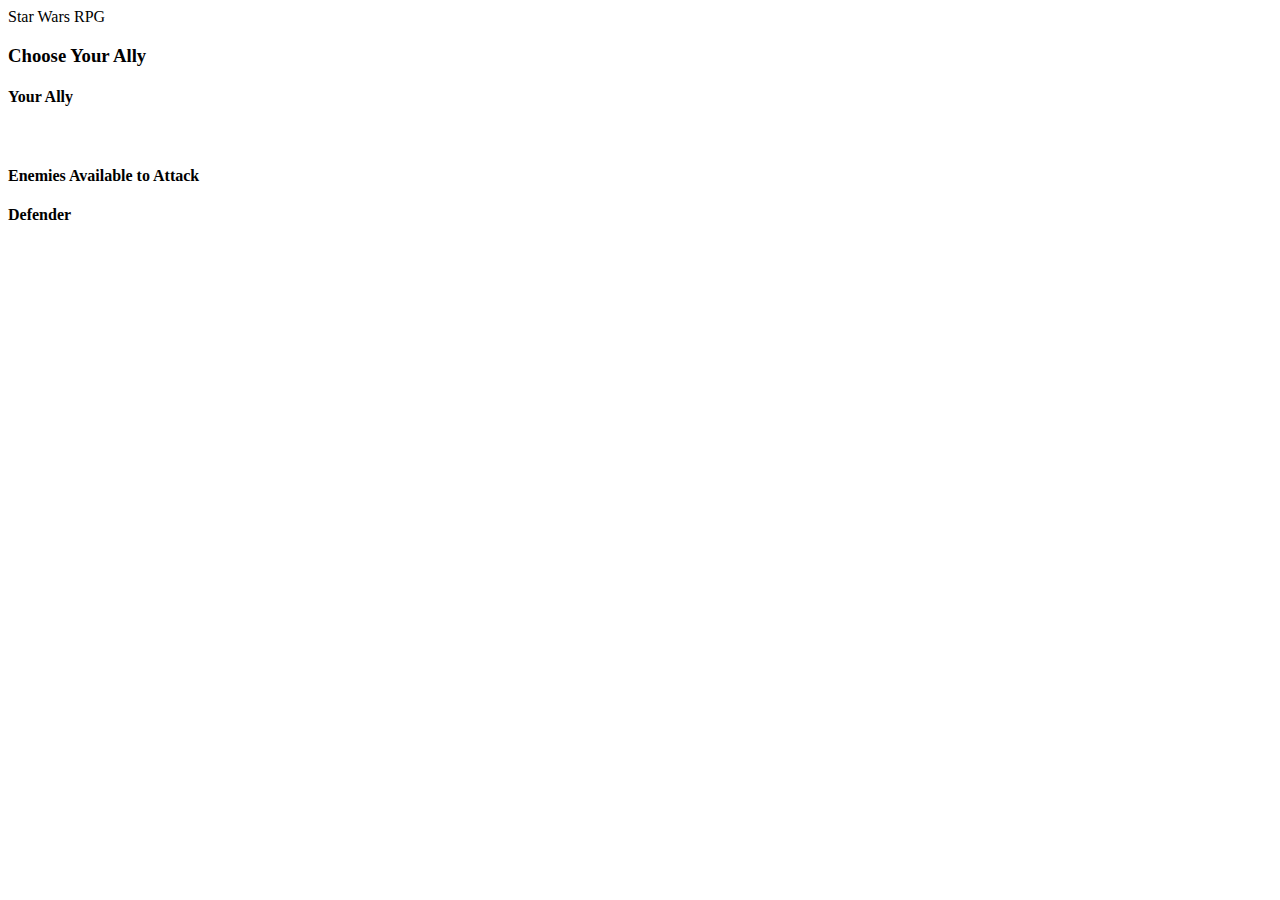
==== index.html @ 832733a9 "created object constructor" ====
<!DOCTYPE html>
<html lang="en">
<head>
  <meta charset="UTF-8">
  <meta name="viewport" content="width=device-width, initial-scale=1.0">
  <meta http-equiv="X-UA-Compatible" content="ie=edge">
  <title>Document</title>
</head>
<body>
  <head id="banner">Star Wars RPG</head>
  <section id="mainSection">
    <h3 id="mainHeading">Choose Your Ally</h3>

    <div>
      <h4>Your Ally</h4>
      <img src="" alt="">
    </div>
    <div>
      <h4>Enemies Available to Attack</h4>
      
    </div>

    <h4>Defender</h4>
  </section>
</body>
</html>
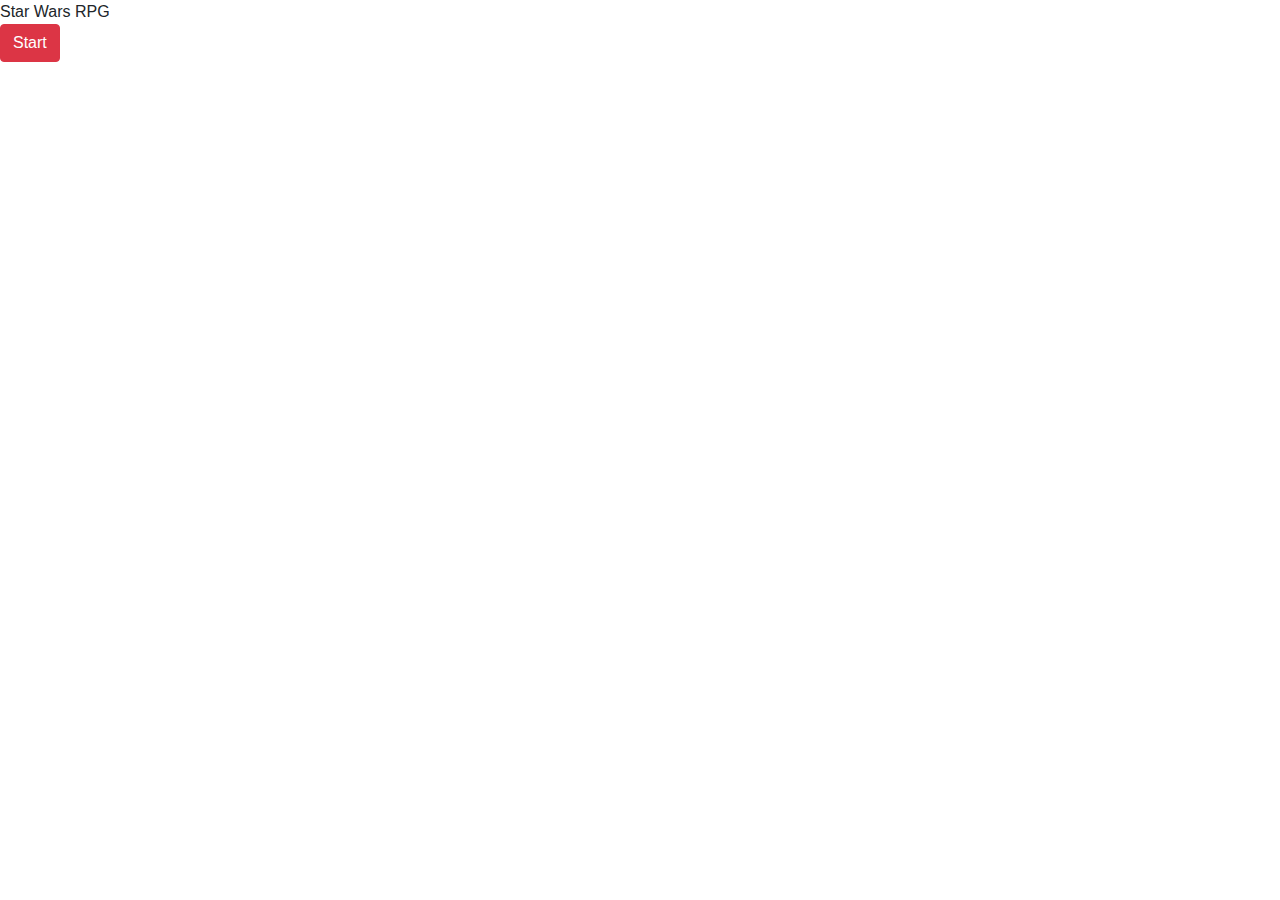
==== commit 9147131b: "creating the img tags for all character and Dom manipulation variables" ====
--- a/index.html
+++ b/index.html
@@ -4,23 +4,41 @@
   <meta charset="UTF-8">
   <meta name="viewport" content="width=device-width, initial-scale=1.0">
   <meta http-equiv="X-UA-Compatible" content="ie=edge">
-  <title>Document</title>
+  <!--My reset style sheet-->
+  <link rel="stylesheet" href="assets/css/reset.css">
+  <!--My style sheet-->
+  <link rel="stylesheet" href="assets/css/style.css">
+  <!--bootstrap-->
+  <link rel="stylesheet" href="https://maxcdn.bootstrapcdn.com/bootstrap/4.0.0/css/bootstrap.min.css" integrity="sha384-Gn5384xqQ1aoWXA+058RXPxPg6fy4IWvTNh0E263XmFcJlSAwiGgFAW/dAiS6JXm" crossorigin="anonymous">
+  <!--jQuery-->
+  <script src="https://ajax.googleapis.com/ajax/libs/jquery/2.2.4/jquery.min.js"></script>
+
+  <title>Start Wars RPG Game</title>
 </head>
 <body>
-  <head id="banner">Star Wars RPG</head>
+  <header id="banner">
+    Star Wars RPG
+  </header>
+
   <section id="mainSection">
-    <h3 id="mainHeading">Choose Your Ally</h3>
-
-    <div>
-      <h4>Your Ally</h4>
-      <img src="" alt="">
-    </div>
-    <div>
-      <h4>Enemies Available to Attack</h4>
-      
+    <div id="choices" >
     </div>
 
-    <h4>Defender</h4>
+    <div id="ally" > 
+    </div>
+
+    <div id="enemies" >
+    </div>
+
+    <div id="defenderDiv" >
+    </div>
+
+    <button type="button" class="btn btn-danger">
+      Start
+    </button>
   </section>
+
+  <script type="text/javascript" src="https://cdnjs.cloudflare.com/ajax/libs/jquery/3.2.1/jquery.min.js"></script>
+  <script type="text/javascript" src="assets/javascript/game.js"></script>
 </body>
 </html>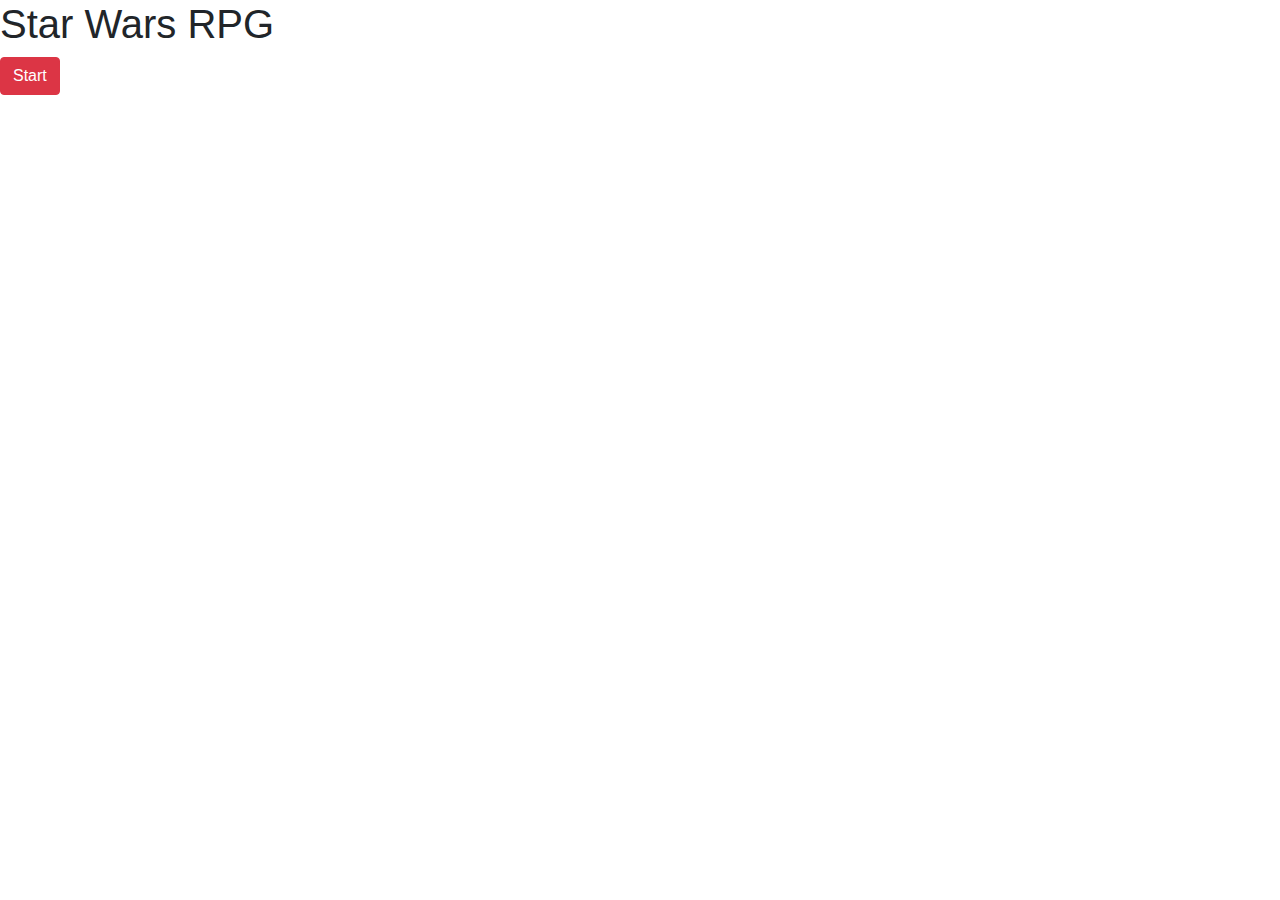
==== commit 77306fc3: "finishing animiations and set up" ====
--- a/index.html
+++ b/index.html
@@ -17,26 +17,28 @@
 </head>
 <body>
   <header id="banner">
-    Star Wars RPG
+    <h1>Star Wars RPG</h1>
   </header>
-
-  <section id="mainSection">
-    <div id="choices" >
-    </div>
-
-    <div id="ally" > 
-    </div>
-
-    <div id="enemies" >
-    </div>
-
-    <div id="defenderDiv" >
-    </div>
-
-    <button type="button" class="btn btn-danger">
-      Start
-    </button>
-  </section>
+  <figure id="bodyFigure">
+    <section id="choicesSection">
+      <div id="choices" >
+      </div>
+    </section>
+    
+    <section id="mainSection">
+      <span id="fightSpan" class="row">
+        <div id="ally" class="col" > 
+        </div>
+        
+        <div id="defenderDiv" class="col">
+        </div>
+      </span>
+      
+      <button id="startButton" type="button" class="btn btn-danger d-flex justify-content-center align-middle">
+        Start
+      </button>
+    </section>
+  </figure>
 
   <script type="text/javascript" src="https://cdnjs.cloudflare.com/ajax/libs/jquery/3.2.1/jquery.min.js"></script>
   <script type="text/javascript" src="assets/javascript/game.js"></script>
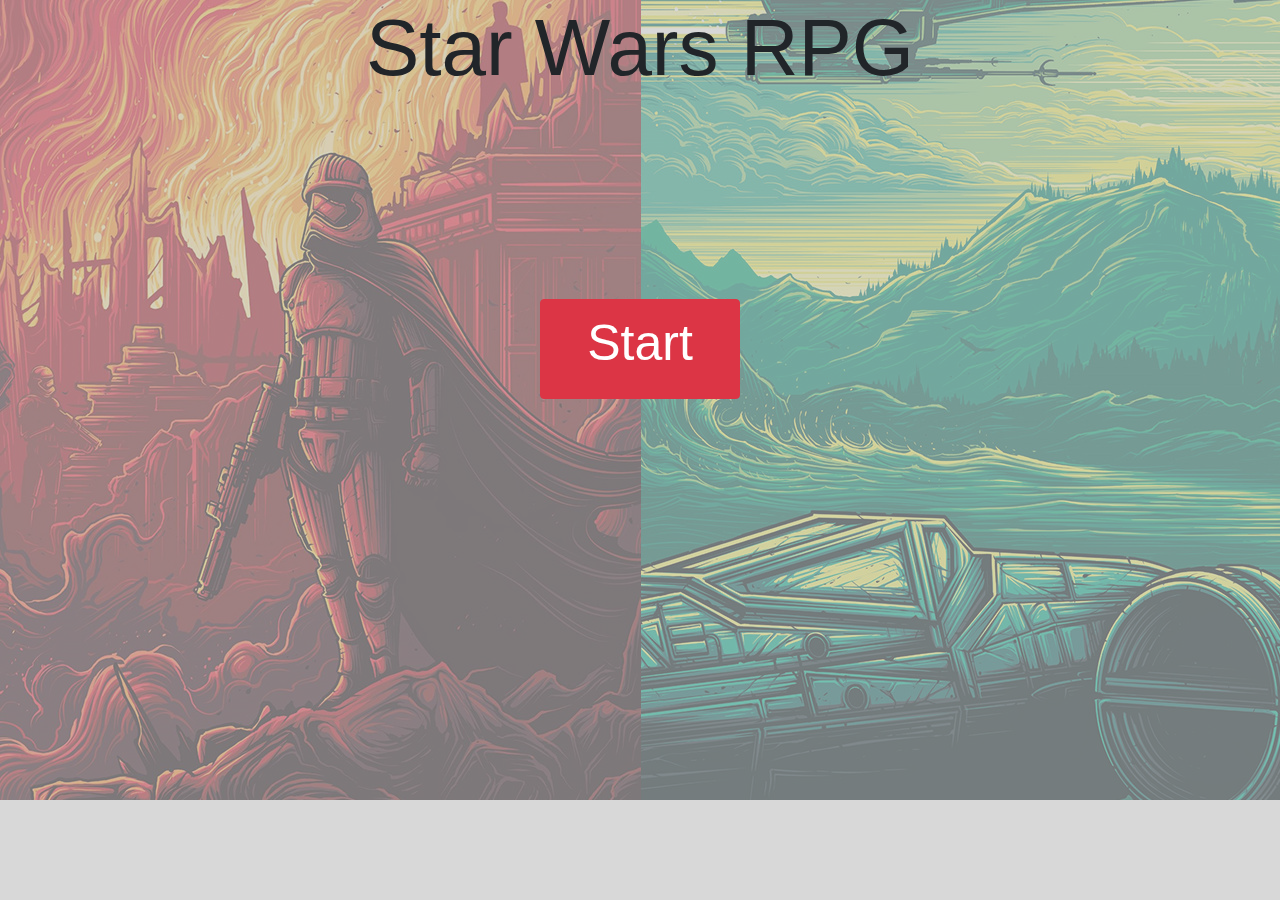
==== commit e361e7cf: "finished" ====
--- a/index.html
+++ b/index.html
@@ -26,6 +26,14 @@
     </section>
     
     <section id="mainSection">
+      <span id="labelSpan" class="row">
+        <div id="allyLabel" class="col" > 
+        </div>
+        
+        <div id="defenderLabel" class="col">
+        </div>
+      </span>
+
       <span id="fightSpan" class="row">
         <div id="ally" class="col" > 
         </div>
@@ -33,7 +41,18 @@
         <div id="defenderDiv" class="col">
         </div>
       </span>
-      
+
+      <span id="healthSpan" class="row">
+        <div id="allyHealth" class="col" > 
+        </div>
+        
+        <div id="defenderHealth" class="col">
+        </div>
+      </span>
+
+      <div id="attackButtonDiv">
+      </div>
+    
       <button id="startButton" type="button" class="btn btn-danger d-flex justify-content-center align-middle">
         Start
       </button>
--- a/assets/css/style.css
+++ b/assets/css/style.css
@@ -0,0 +1,76 @@
+
+body {
+  background-image: url("../images/5737031-wallpaper-star-wars.jpg");
+  background-size: auto;
+  background-position: center;
+  height: 800px;
+}
+html {
+  background-color: rgba(190,190,190,.6);
+}
+#bodyFigure {
+  background-color: rgba(190,190,190,.6); 
+  height: 88%;
+}
+
+/* banner style */
+#banner h1 {
+  font-size: 80px;
+  text-align: center;
+  margin: 0 auto;
+  background-color: rgba(190,190,190,.6);
+}
+
+#choicesSection {
+  width: 800px;
+  margin: 0 auto;
+  text-align: center;
+  font-size: 50px;
+}
+
+#mainSection {
+  width: 800px;
+  height: 300px;
+  position: relative;
+  margin: 0 auto;
+  text-align: center;
+  font-size: 50px;
+}
+
+#labelSpan {
+  margin: 0 auto;
+  text-align: center;
+}
+
+#fightSpan {
+  margin: 0 auto;
+  text-align: center;
+}
+
+#healthSpan {
+  margin: 0 auto;
+  text-align: center;
+}
+
+
+
+#attackButtonDiv {
+  margin: auto !important;
+  position: relative;
+}
+
+#attackButton {
+  margin: 0 auto;
+}
+
+#startButton {
+  width: 200px;
+  height: 100px;
+  position: relative;
+  top: 200px;
+  margin: 0 auto !important;
+  font-size: 50px !important;
+}
+
+
+
